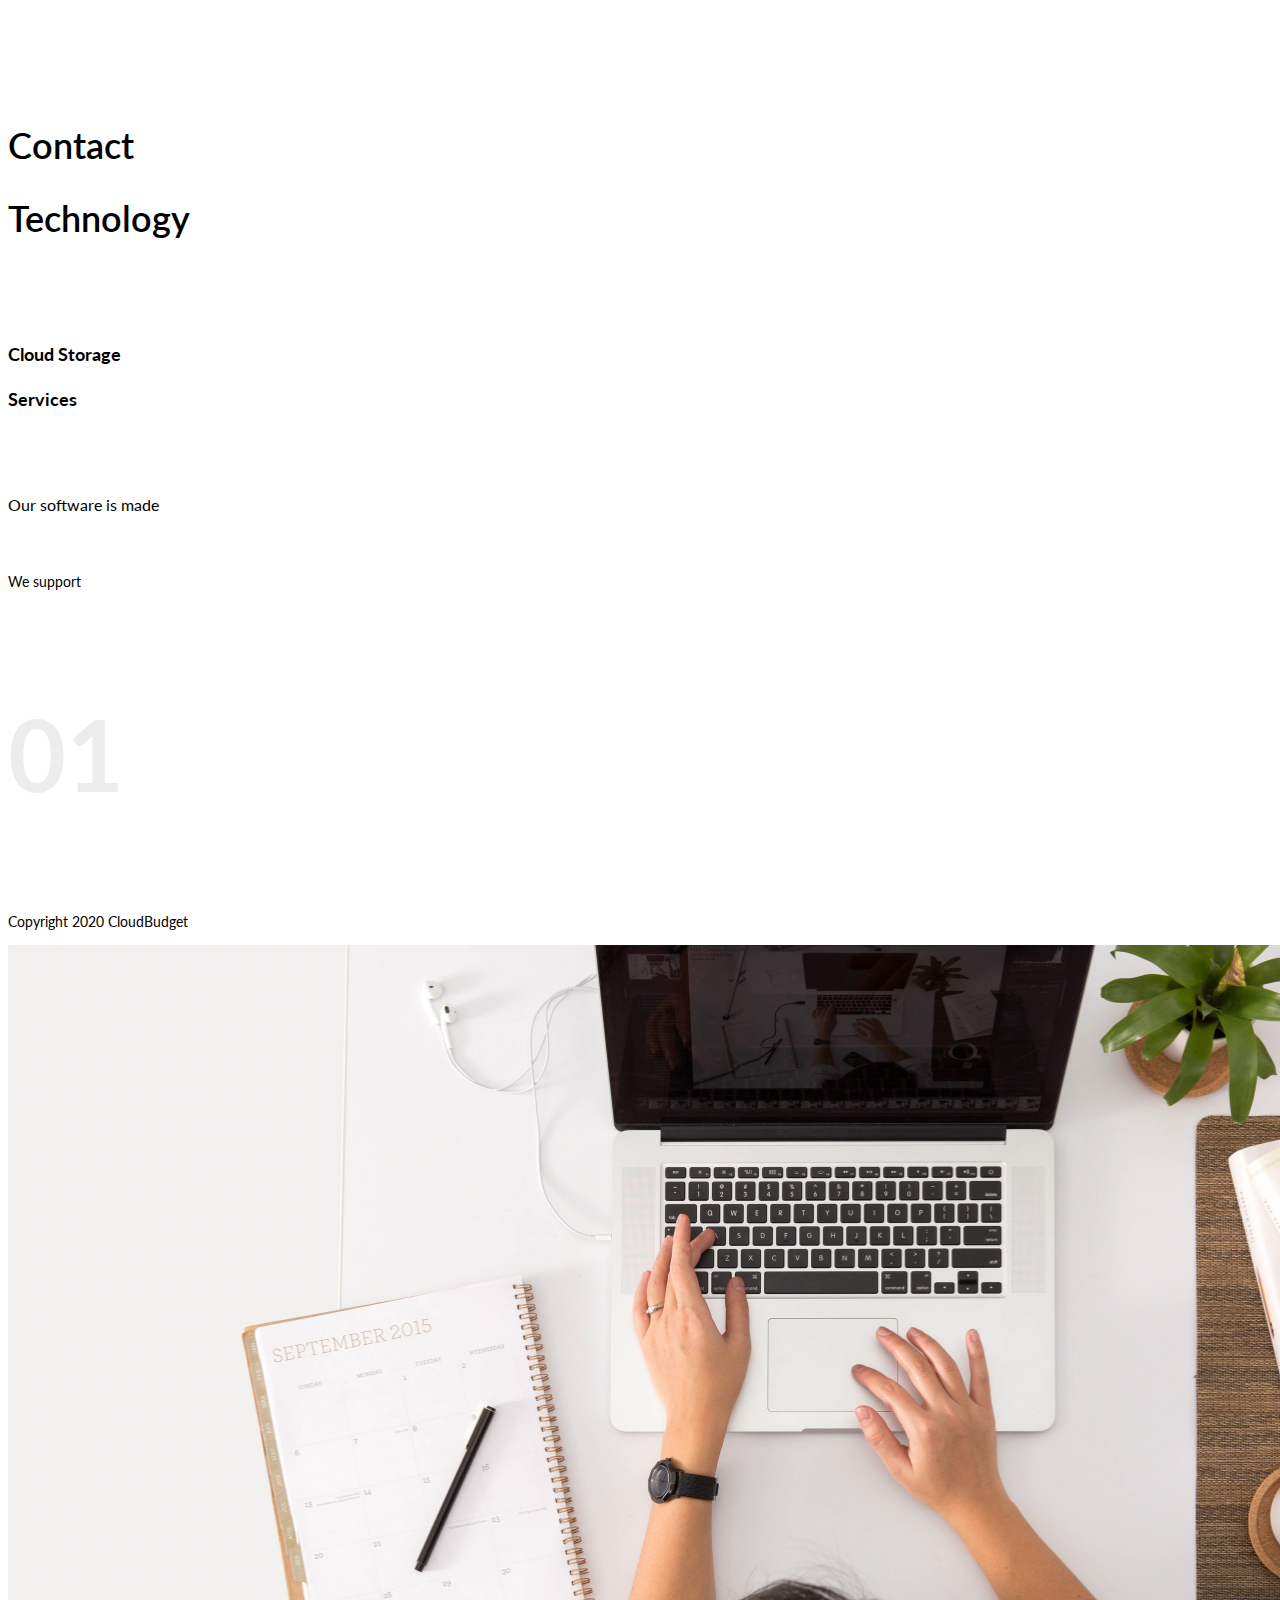
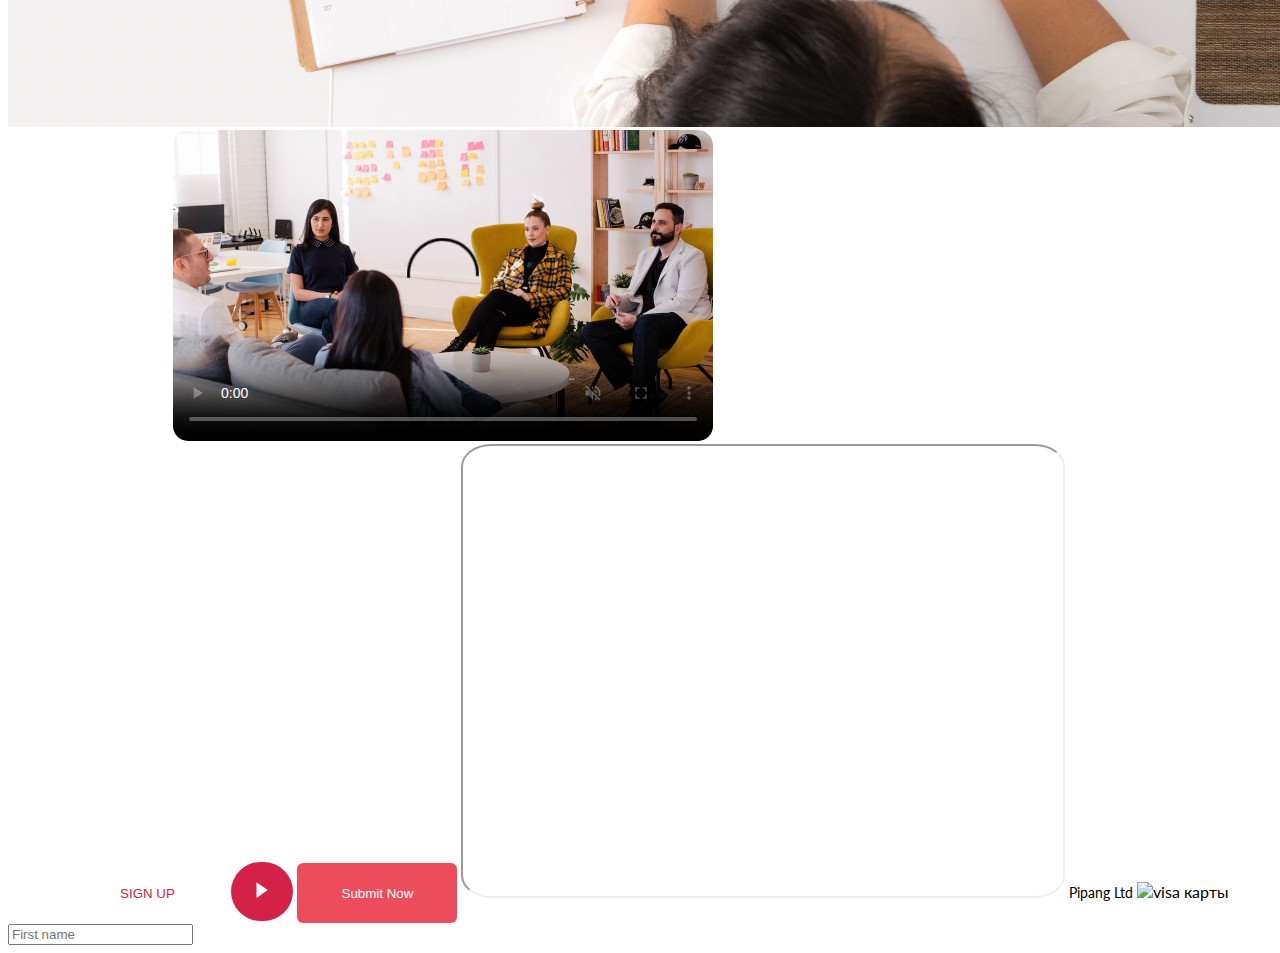
==== ui.html @ 9a93be3c "button created input created" ====
<!DOCTYPE html>
<html lang="en">

<head>
  <meta charset="UTF-8">
  <meta name="viewport" content="width=device-width, initial-scale=1.0">
  <meta name="description" content="Перечень тегов и атрибутов для проекта">
  <title>CloudBudget_ui</title>
  <link href="https://fonts.googleapis.com/css2?family=Lato:wght@300;400;700&display=swap" rel="stylesheet">
  <link rel="stylesheet" href="https://cdnjs.cloudflare.com/ajax/libs/normalize/8.0.1/normalize.css">
  <link rel="stylesheet" href="css/main.css">
</head>

<body>
  <h1 class="main-heading">CLOUDBUDGET</h1>
  <h2 class="title1">Contact</h2>
  <h2 class="title2">Technology</h2>
  <h2 class="title3">Stay focused on saving money</h2>
  <h3 class="subtitle">Cloud Storage</h3>
  <h4 class="footer">Services</h4>
  <p class="paragraph">Cloud budget management for everyone.</p>
  <p class="plain-text1">Our software is made</p>
  <p class="plain-text2">It is important to stay focused on saving money </p>
  <p class="text">We support </p>
  <p class="number">01</p>
  <p class="the_end">Copyright 2020 CloudBudget</p>
  <img class="main-fon" src="./images/fon.jpg" alt="Главный фон">
  <img class="logo" src="./images/logo.svg" alt="logo">
  <img class="app" src="./images/app1.svg" alt="playstore">
  <video class="video" src="https://febasic.github.io/media/video.mp4" loop controls muted
    poster=".//images/Video_bg.jpg"></video>
  <form class="form"></form>
  <button class="login">LOGIN</button>
  <button class="sign_up">SIGN UP</button>
  <button class="play-button"><img src="/images/pause.svg" alt="Пауза для видео"></button>
  <button class="submit" type="submit">Submit Now</button>
  <iframe class="iframe"
    src="//www.google.com/maps/embed?pb=!1m18!1m12!1m3!1d2645.505520369296!2d35.05302421566052!3d48.466016379251066!2m3!1f0!2f0!3f0!3m2!1i1024!2i768!4f13.1!3m3!1m2!1s0x40dbe2c2a31220a1%3A0x9ffb0c281aeab08e!2z0JrQvtC80L8n0Y7RgtC10YDQvdCwINGI0LrQvtC70LAgSGlsbGVs!5e0!3m2!1suk!2sua!4v1606059836902!5m2!1suk!2sua"></iframe>
  <a class="footer_text" href="/">Pipang Ltd</a>
  <img class="visa" src="/images/visa.svg" alt="visa карты">
  <input class="main-input" type="text" name="user_first_name" placeholder="First name" required>
</body>

</html>
---- css/main.css ----
body{
  font-family: Lato, sans-serif;
}
.header{
  background-color: #d52047;
}
.main-fon{
  width: 1440px;
  height: 782px;
  background-color: rgba(213,32,71,0.8); 
}
.subtitle{
  font-size: 18px;
  line-height: 22px;;
  color:black;
  font-weight: 600;
}
.nav-link{
  color:white;  
  text-decoration: none;
}
.main-ul{
  list-style-type: none;
}
.logo{
  width: 133px;
  height: 22px;
}
.login{
  color:white;
  border: 1px solid white;
  border-radius: 6px;
  background: transparent;
  cursor: pointer;
}
.login:hover{
  background-color: white;
  color: black;
  border: 2px solid rgba(4, 28, 247, 0.986);
  box-shadow: 0 5px 10px 0 rgba(255, 168, 208, 0.8);
}
.login:focus{
color: rgba(124, 99, 187, 0.8);
}
.login:active{
  color: red;
}
.plain-text1{
  font-size: 16px;
  line-height: 22px;
}
.main{
  background-color: #d52047
}
.main-list{
  list-style-type: none;
}
.main-heading{
  font-weight: bold;
  font-size: 72px;
  line-height: 86px;
  color: #fff;
  margin: 0;
  text-align: center;
}
.nav{
  font-weight: bold;
  font-size: 14px;
  line-height: 17px;
  align-items: center;
  color: white;
}
.paragraph{
  font-weight: 600;
  font-size: 24px;
  line-height: 150%;
  text-align: center;
  color: #fff;
}
.sign_up{
  background: #fff;
  border-radius: 6px;
  color: #d52047;
  width: 160px;
  height: 60px;  
  border: none;
  cursor: pointer;
}
.sign_up:hover{
  background-color: white;
  color: black;
  border: 2px solid rgba(4, 28, 247, 0.986);
  box-shadow: 0 5px 10px 0 rgba(255, 168, 208, 0.8);
}
.sign_up:focus{
color: rgba(255, 127, 23, 0.8);
}
.sign_up:active{
  color: rgba(255, 251, 25, 0.979);
}
.play-button{
  border: none;
  padding: 20px 25px;
  border-radius:50%;
}
.title1{
  font-weight: 600;
  font-size: 36px;
  line-height: 43px;
  color:black;
}
.title2{
  font-weight: 600;
  font-size: 36px;
  line-height: 43px;
  color:black;
  }
.pause{
  width: 18px;
  height: 18px;
  background-color: #d52047;
  border-radius: 30%;
  font-size: 18px;
  line-height: 18px;
}
.video{
  width: 540px;
  height: 311px;
  border-radius: 15px;
}
.play-button{
  background-color: #d52047;
  border-radius: 40px;
  border: none;
  cursor: pointer;
  }
.play-button:hover{
  background-color: rgb(236, 86, 86);
  border: 2px solid rgba(255, 255, 255, 0.986);
  box-shadow: 0 5px 10px 0 rgba(250, 26, 130, 0.8);
  }
.subtitle{
  font-weight: bold;
  font-size: 18px;
  line-height: 22px;
}
.text{
  font-size: 14px;
  line-height: 22px;
}
.read_more{
  font-size: 12px;
  line-height: 150%;
  color: #ee3d1b;
  text-decoration: none;
}
.number{
  font-weight: bold;
  font-size: 100px;
  line-height: 120px;
  color: rgba(16, 16, 16, 0.08);
}
.stay_focused{
  background-color: #ed4c5c;
}
.title3{
  color:white;
  font-weight: 600;
  font-size: 36px;
  line-height: 43px;
}
.plain-text2{
  font-size: 16px;
  line-height: 140%;
  color:white;
}
.iframe{
  width: 600px;
  height: 450px;
  border-radius: 5%;
}
.app{
  width: 24px;
  height: 24px;
}
.submit{
  width: 160px;
  height: 60px;
  background: #ed4c5c;
  border-radius: 6px;
  color: white;
  border:none;
}
.submit:hover{
  background-color: white;
  color: black;
  border: 2px solid rgba(4, 28, 247, 0.986);
  box-shadow: 0 5px 10px 0 rgba(255, 168, 208, 0.8);
}
.submit:focus{
  color: rgba(0, 0, 0, 0.8);
}
.submit:active{
  color: rgba(255, 251, 25, 0.9);
}
.select{
  background-color: transparent;
  -webkit-appearance: none;
  appearance: none;
}
.main-input:focus{
background-color: blue;
color: yellow;
}
.footer{
  font-weight: bold;
  font-size: 18px;
  line-height: 22px;
}
.footer_text{
  font-size: 14px;
  line-height: 150%;
  color:black;
  text-decoration: none;
  }
  .footer-ul{
    list-style-type: none;
  }
.the_end{
  font-size: 14px;
  line-height: 18px;
}
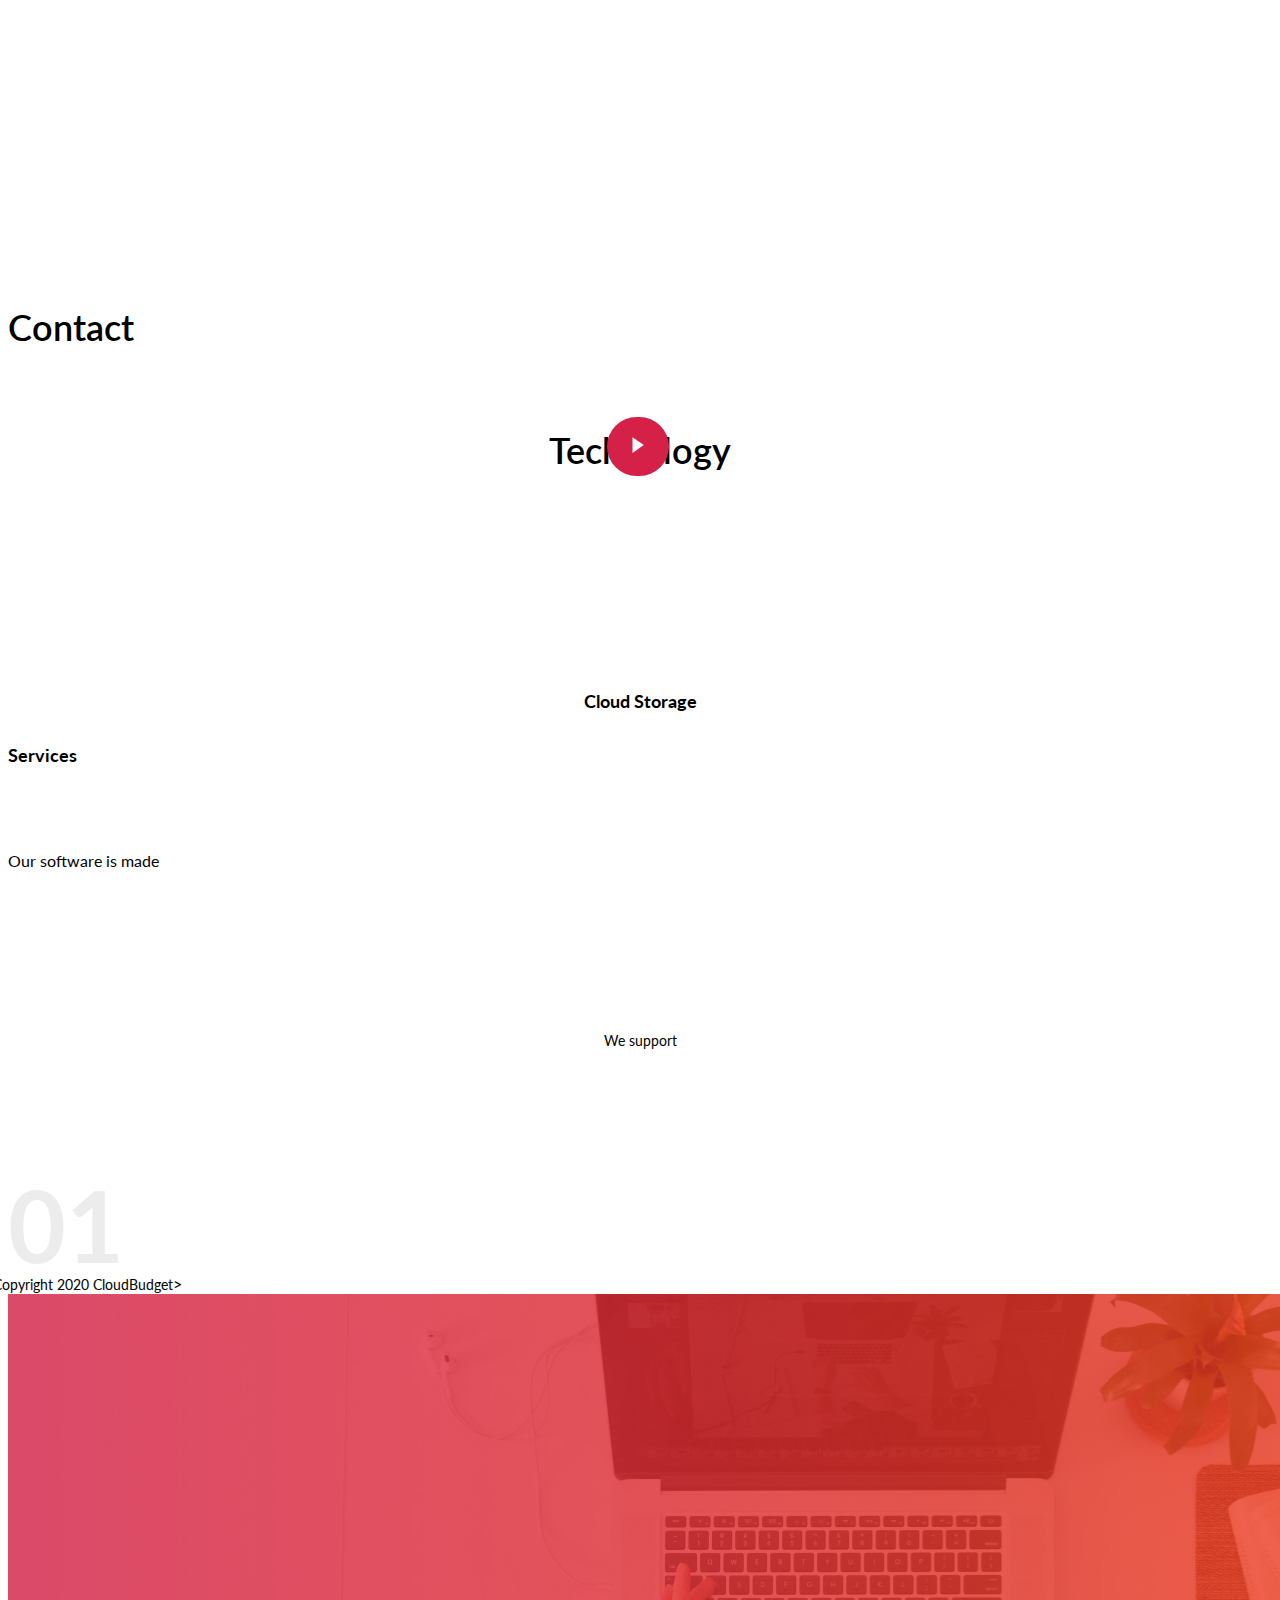
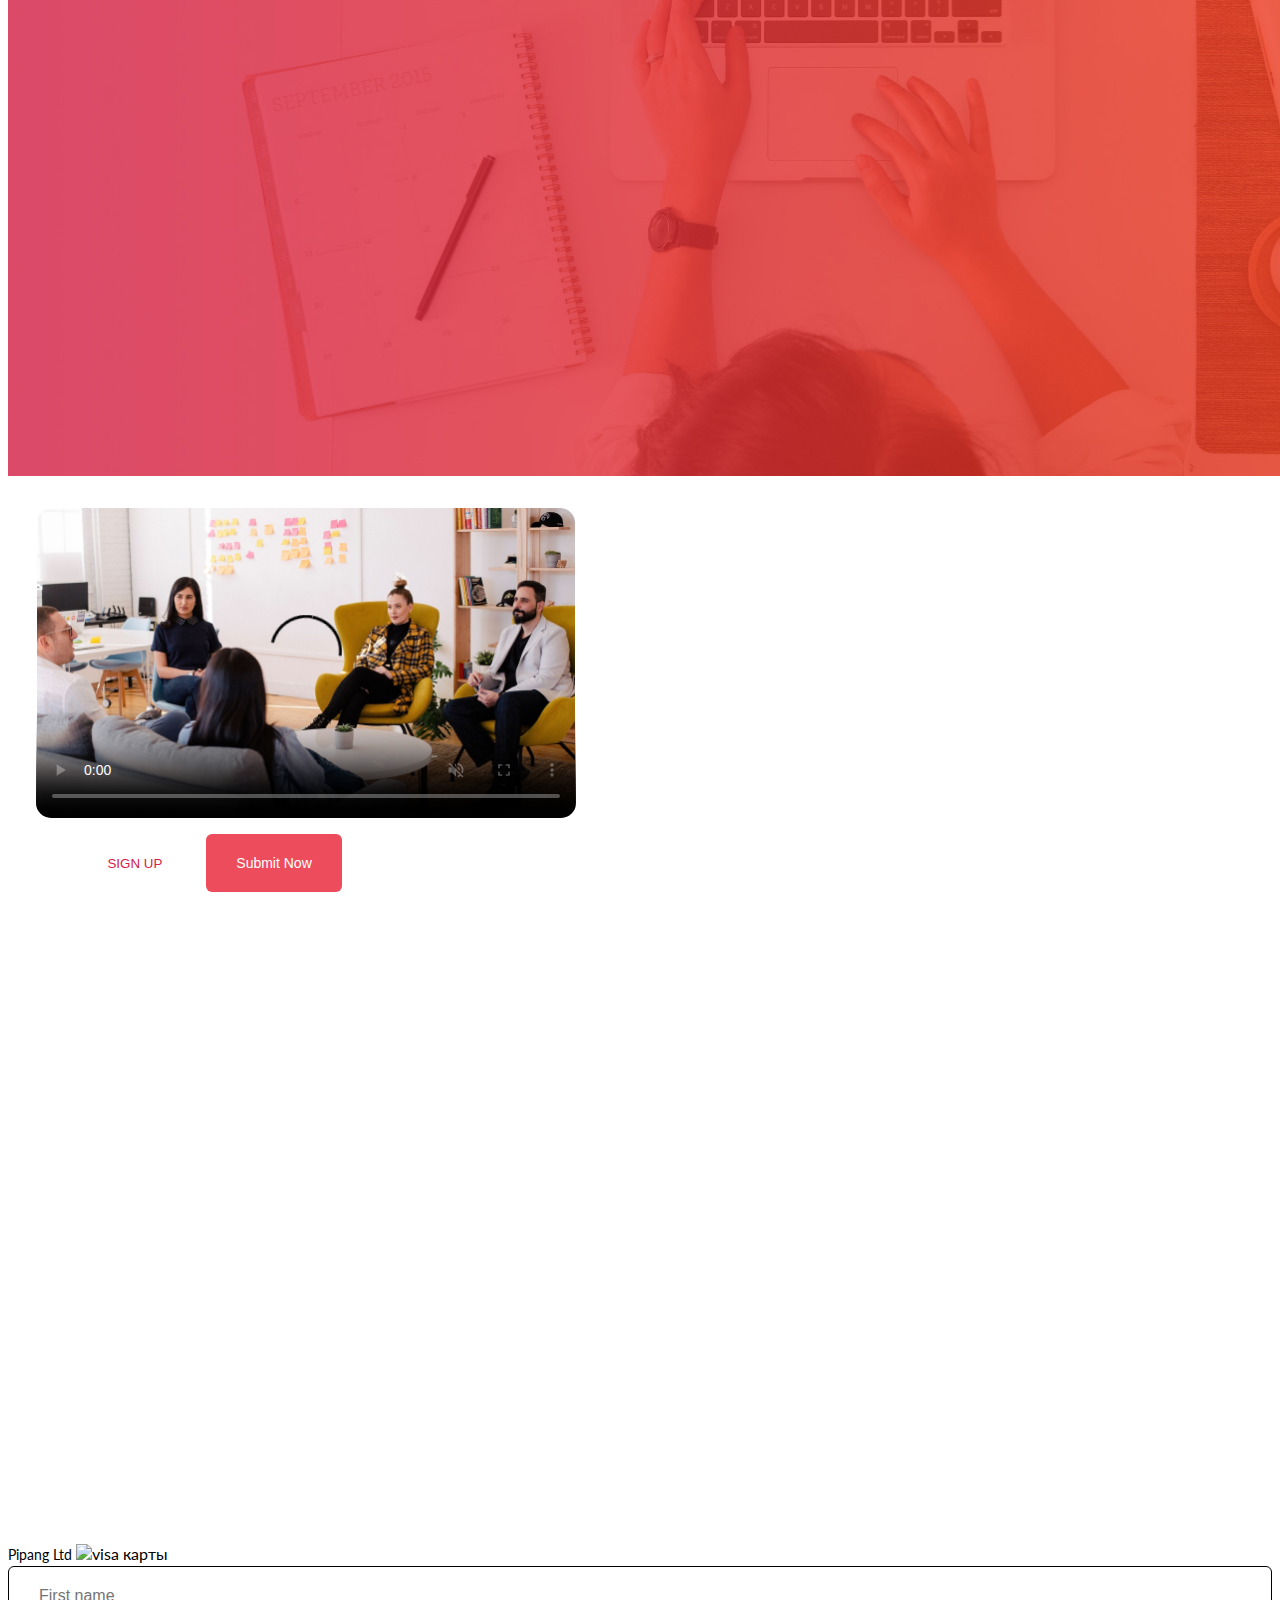
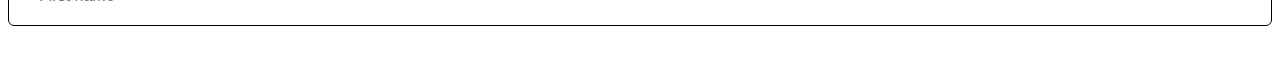
==== commit 5e21ab79: "float used" ====
--- a/ui.html
+++ b/ui.html
@@ -23,13 +23,13 @@
   <p class="plain-text2">It is important to stay focused on saving money </p>
   <p class="text">We support </p>
   <p class="number">01</p>
-  <p class="the_end">Copyright 2020 CloudBudget</p>
+  <span class="plain-text">Copyright 2020 CloudBudget</span>>
   <img class="main-fon" src="./images/fon.jpg" alt="Главный фон">
   <img class="logo" src="./images/logo.svg" alt="logo">
   <img class="app" src="./images/app1.svg" alt="playstore">
   <video class="video" src="https://febasic.github.io/media/video.mp4" loop controls muted
     poster=".//images/Video_bg.jpg"></video>
-  <form class="form"></form>
+  <form class="main-form"></form>
   <button class="login">LOGIN</button>
   <button class="sign_up">SIGN UP</button>
   <button class="play-button"><img src="/images/pause.svg" alt="Пауза для видео"></button>
--- a/css/main.css
+++ b/css/main.css
@@ -1,8 +1,71 @@
+*, 
+*:after,
+*:before{
+	box-sizing: border-box;
+}
 body{
   font-family: Lato, sans-serif;
 }
+ul, 
+ol{
+	margin: 0;
+	padding: 0;
+	list-style-type: none;
+}
+/* *{
+  outline: 1px solid blue;
+} */
 .header{
+  position: absolute;
+  margin-left: auto;
+  margin-right: auto;
+  padding-left: 15px;
+  padding-right: 15px;
+  padding-top: 45px;
+  width: 100%;
+}
+.hero-section{
   background-color: #d52047;
+  text-align: center;
+  margin-left: auto;
+  margin-right: auto;  
+  background-image: url(/images/fon.jpg);
+  background-position: center;
+  background-size: cover;
+}
+.features-photo{
+  width: 350px;
+  height: 250px;
+  margin-bottom: -100px;
+  position: relative;
+}
+.box{
+	width: 300px;
+  height: 200px;
+  background: white;
+  text-align: center;
+  box-shadow: 0 0 5px;
+  border-radius:3%;
+  position: relative;
+  z-index: 2;
+  margin-left: 25px;
+}
+.container{
+	max-width: 1140;
+	margin-left: auto;
+	margin-right: auto;
+	padding-left: 80px;
+  padding-right: 80px;
+  margin-bottom: 0;
+  }
+.row{
+	margin-left: -15px;
+	margin-right: -15px;
+}
+.row:after{
+	content: "";
+	display: block;
+	clear: both;
 }
 .main-fon{
   width: 1440px;
@@ -11,20 +74,34 @@
 }
 .subtitle{
   font-size: 18px;
-  line-height: 22px;;
+  line-height: 22px;
   color:black;
   font-weight: 600;
-}
-.nav-link{
-  color:white;  
-  text-decoration: none;
-}
-.main-ul{
-  list-style-type: none;
+  font-weight: bold;
+  text-align: center;
+  height: 40px;
+  margin: 0;
+  padding: 30px;
+}
+.subtitle1{
+  font-size: 18px;
+  line-height: 22px;
+  color:black;
+  font-weight: 600;
+  font-weight: bold;
+  text-align: center;
+  height: 40px;
+  margin: 0;
+  /* padding: 30px; */
 }
 .logo{
-  width: 133px;
-  height: 22px;
+  font-weight: bold;
+  font-size: 18px;
+  line-height: 22px;
+  display: flex;
+  align-items: center;
+  margin: 0;
+  padding: 0;
 }
 .login{
   color:white;
@@ -32,6 +109,7 @@
   border-radius: 6px;
   background: transparent;
   cursor: pointer;
+  box-sizing: border-box;
 }
 .login:hover{
   background-color: white;
@@ -50,7 +128,8 @@
   line-height: 22px;
 }
 .main{
-  background-color: #d52047
+  background-color: #d52047;
+  background-image: url(/images/fon.jpg);
 }
 .main-list{
   list-style-type: none;
@@ -62,13 +141,32 @@
   color: #fff;
   margin: 0;
   text-align: center;
-}
-.nav{
+  margin-top: 200px;
+  margin-bottom: 20px;
+}
+.main-nav{
   font-weight: bold;
   font-size: 14px;
   line-height: 17px;
   align-items: center;
   color: white;
+  margin-left: -50px;
+  /* word-spacing: 20px; */
+}
+.main-nav-list-item{
+  font-weight: bold;
+  font-size: 14px;
+  line-height: 17px;
+  text-transform: uppercase;
+  color: white;
+  list-style-type: none;
+  display: inline-block;
+}
+.main-nav-link{
+  color: white;
+  text-decoration: none;
+  display: inline-block;
+  padding: 4px 8px;
 }
 .paragraph{
   font-weight: 600;
@@ -76,15 +174,18 @@
   line-height: 150%;
   text-align: center;
   color: #fff;
+  padding-left: 20px;
+  padding-right: 20px;
 }
 .sign_up{
   background: #fff;
   border-radius: 6px;
   color: #d52047;
-  width: 160px;
-  height: 60px;  
+  padding: 20px 40px;
   border: none;
   cursor: pointer;
+  margin-top: 15px;
+  margin-bottom: 200px;
 }
 .sign_up:hover{
   background-color: white;
@@ -108,13 +209,27 @@
   font-size: 36px;
   line-height: 43px;
   color:black;
+  margin-top: 0;
 }
 .title2{
   font-weight: 600;
   font-size: 36px;
   line-height: 43px;
   color:black;
-  }
+  text-align: center;
+  padding-top: 50px;
+  padding-bottom: 40px;
+  margin: 0;
+}
+.title4{
+  font-weight: 600;
+  font-size: 36px;
+  line-height: 43px;
+  color:black;
+  margin: 0;
+  padding-top: 140px;
+  padding-bottom: 40px;
+}
 .pause{
   width: 18px;
   height: 18px;
@@ -125,10 +240,18 @@
 }
 .video{
   width: 540px;
-  height: 311px;
+  height: 310px;
   border-radius: 15px;
 }
+.video-wrapper{
+  margin-top: 95px;
+  margin-bottom: 95px;
+  position: relative;
+}
 .play-button{
+  position: absolute;
+  left: calc(50% - 33px);
+  top: calc(50% - 33px);
   background-color: #d52047;
   border-radius: 40px;
   border: none;
@@ -139,57 +262,85 @@
   border: 2px solid rgba(255, 255, 255, 0.986);
   box-shadow: 0 5px 10px 0 rgba(250, 26, 130, 0.8);
   }
-.subtitle{
-  font-weight: bold;
-  font-size: 18px;
-  line-height: 22px;
-}
 .text{
-  font-size: 14px;
-  line-height: 22px;
+  text-align: center;
+  font-size: 14px;
+  margin: 0;
+  padding: 40px 28px 15px 28px ;
+}
+.text1 {
+  text-align: center;
+  font-size: 14px;
+  margin: 0;
+  padding-bottom: 110px;
 }
 .read_more{
   font-size: 12px;
   line-height: 150%;
   color: #ee3d1b;
   text-decoration: none;
+  padding-bottom: 25px;
 }
 .number{
   font-weight: bold;
   font-size: 100px;
   line-height: 120px;
   color: rgba(16, 16, 16, 0.08);
+  margin-bottom: -10px;
 }
 .stay_focused{
   background-color: #ed4c5c;
+  padding-top: 50px;
+  padding-bottom: 50px;
+  margin-bottom: 0;
+}
+.stay-foc{
+  padding-top: 60px;
 }
 .title3{
-  color:white;
-  font-weight: 600;
+  font-weight: 600px;
+  color: white;
   font-size: 36px;
-  line-height: 43px;
+  line-height: 44px;
+  width: 445px;
+  height: 88px;  
 }
 .plain-text2{
   font-size: 16px;
-  line-height: 140%;
+  line-height: 22px;
   color:white;
+  width: 445px;
+  height: 88px;
+}
+.plain-text{
+  font-size: 16px;
+  line-height: 22px;
+  width: 445px;
+  height: 88px;
+  margin-left: -15px;
 }
 .iframe{
-  width: 600px;
+  width: 100%;
   height: 450px;
   border-radius: 5%;
+  margin: 0;
+  border: none;
 }
 .app{
   width: 24px;
   height: 24px;
 }
 .submit{
-  width: 160px;
-  height: 60px;
+  padding: 20px 30px;
   background: #ed4c5c;
   border-radius: 6px;
   color: white;
   border:none;
+  box-sizing: border-box;
+  font-size: 14px;
+  line-height: 18px;
+  border: none;
+  cursor: pointer;
 }
 .submit:hover{
   background-color: white;
@@ -203,15 +354,32 @@
 .submit:active{
   color: rgba(255, 251, 25, 0.9);
 }
+.features{
+  background:#FAFAFA;
+  padding-bottom: 100px;
+}
 .select{
   background-color: transparent;
   -webkit-appearance: none;
   appearance: none;
+  width: 100%;
+	height: 60px;
+	border: 1px solid black;
+	border-radius: 6px;
+  margin-bottom: 24px;
+  color: grey;
+  padding-left: 30px;
+  font-size: 16px;
+  line-height: 20px;
 }
 .main-input:focus{
 background-color: blue;
 color: yellow;
 }
+.main-footer{
+  padding-top: 90px;
+	padding-bottom: 80px;
+}
 .footer{
   font-weight: bold;
   font-size: 18px;
@@ -219,14 +387,118 @@
 }
 .footer_text{
   font-size: 14px;
-  line-height: 150%;
+  line-height: 160%;
   color:black;
   text-decoration: none;
   }
-  .footer-ul{
-    list-style-type: none;
-  }
-.the_end{
+.footer-ul{
+  list-style-type: none;
+}
+.plain-text{
   font-size: 14px;
   line-height: 18px;
+}
+.col{
+	padding-left: 15px;
+	padding-right: 15px;
+	float: left;
+}
+.col-1{
+	width: 8.33333%;
+}
+.col-2{
+	width: 16.66666%;
+}
+.col-3{
+	width: 25%;
+}
+.col-4{
+	width: 33.33333%;
+}
+.col-5{
+	width: 41.66666%;
+}
+.col-6{
+	width: 50%;
+}
+.col-7{
+	width: 58.33333%;
+}
+.col-8{
+	width: 66.66666%;
+}
+.col-9{
+	width: 75%;
+}
+.col-10{
+	width: 83.33333%;
+}
+.col-11{
+	width: 91.66666%;
+}
+.col-12{
+	width: 100%;
+}
+.offset-1{
+	margin-left: 8.33333%;
+}
+.offset-2{
+	margin-left: 16.66666%;
+}
+.offset-3{
+	margin-left: 25%;
+}
+.offset-4{
+	margin-left: 33.33333%;
+}
+.offset-5{
+	margin-left: 41.66666%;
+}
+.offset-6{
+	margin-left: 50%;
+}
+.offset-7{
+	margin-left: 58.33333%;
+}
+.offset-8{
+	margin-left: 66.66666%;
+}
+.offset-9{
+	margin-left: 75%;
+}
+.offset-10{
+	margin-left: 83.33333%;
+}
+.offset-11{
+	margin-left: 91.66666%;
+}
+.offset-12{
+	margin-left: 100%;
+}
+.text-center{
+	text-align: center;
+}
+.d-block{
+display: block;
+}
+.main-input{
+	width: 100%;
+	height: 60px;
+	border: 1px solid black;
+	border-radius: 6px;
+  margin-bottom: 24px;
+  padding-left: 30px;
+  font-size: 16px;
+  line-height: 20px;
+}
+.contact-section{
+	padding-top: 120px;
+	padding-bottom: 120px;
+}
+.tech-ico-wrap{
+  min-height: 80px;
+  margin-top: -60px;
+}
+.mb-60{
+  margin-bottom: 60px;
 }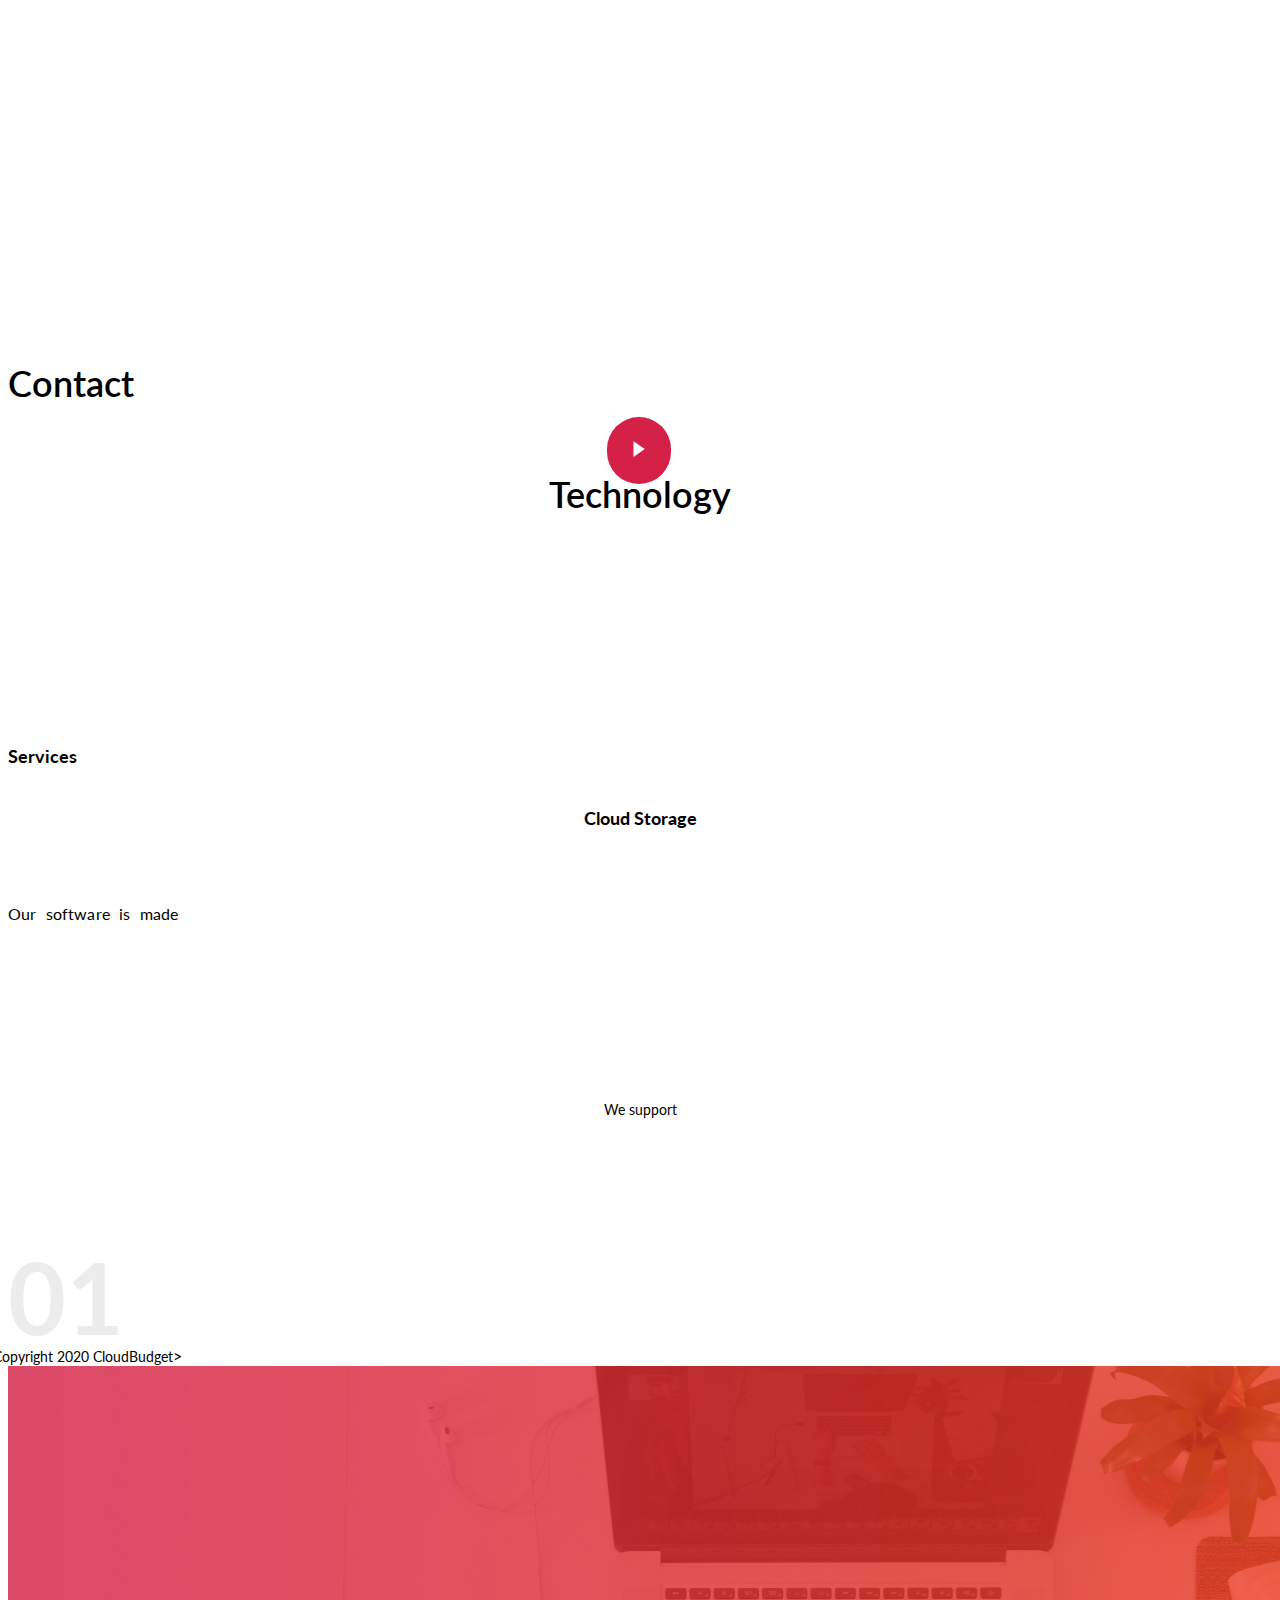
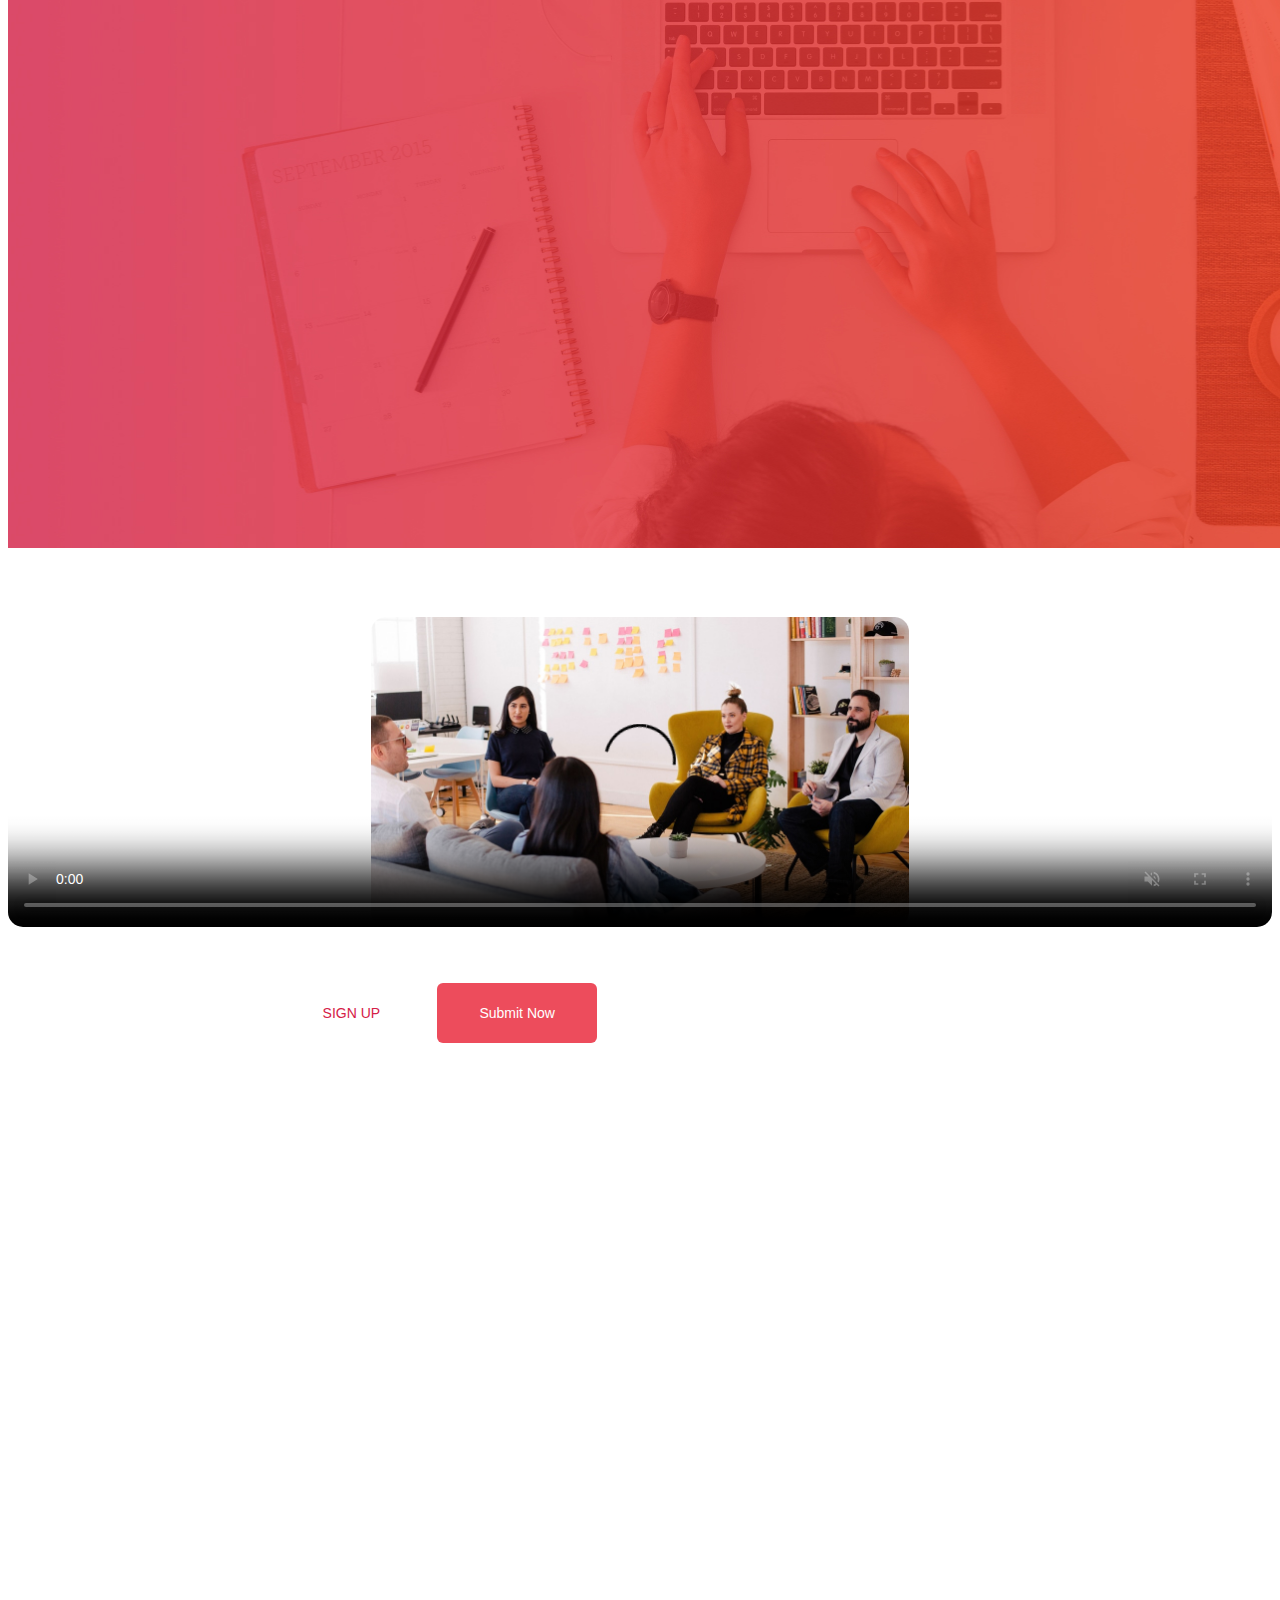
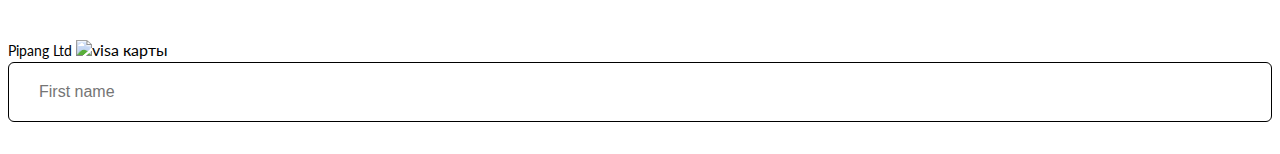
==== commit fa635e35: "changes created" ====
--- a/ui.html
+++ b/ui.html
@@ -16,8 +16,8 @@
   <h2 class="title1">Contact</h2>
   <h2 class="title2">Technology</h2>
   <h2 class="title3">Stay focused on saving money</h2>
-  <h3 class="subtitle">Cloud Storage</h3>
-  <h4 class="footer">Services</h4>
+  <h3 class="footer">Services</h3>
+  <p class="subtitle">Cloud Storage</p>
   <p class="paragraph">Cloud budget management for everyone.</p>
   <p class="plain-text1">Our software is made</p>
   <p class="plain-text2">It is important to stay focused on saving money </p>
--- a/css/main.css
+++ b/css/main.css
@@ -12,9 +12,6 @@
 	padding: 0;
 	list-style-type: none;
 }
-/* *{
-  outline: 1px solid blue;
-} */
 .header{
   position: absolute;
   margin-left: auto;
@@ -24,15 +21,6 @@
   padding-top: 45px;
   width: 100%;
 }
-.hero-section{
-  background-color: #d52047;
-  text-align: center;
-  margin-left: auto;
-  margin-right: auto;  
-  background-image: url(/images/fon.jpg);
-  background-position: center;
-  background-size: cover;
-}
 .features-photo{
   width: 350px;
   height: 250px;
@@ -44,24 +32,28 @@
   height: 200px;
   background: white;
   text-align: center;
-  box-shadow: 0 0 5px;
+  box-shadow: 0px 5px 30px rgba(0, 0, 0, 0.1);
   border-radius:3%;
   position: relative;
   z-index: 2;
+  padding-top: 20px;
   margin-left: 25px;
 }
 .container{
-	max-width: 1140;
+	max-width: 1140px;
 	margin-left: auto;
 	margin-right: auto;
-	padding-left: 80px;
-  padding-right: 80px;
+	padding-left: 15px;
+  padding-right: 15px;
   margin-bottom: 0;
   }
 .row{
 	margin-left: -15px;
 	margin-right: -15px;
 }
+.row1{
+  margin-bottom: 86px;
+}
 .row:after{
 	content: "";
 	display: block;
@@ -81,7 +73,7 @@
   text-align: center;
   height: 40px;
   margin: 0;
-  padding: 30px;
+  padding: 16px;
 }
 .subtitle1{
   font-size: 18px;
@@ -92,7 +84,7 @@
   text-align: center;
   height: 40px;
   margin: 0;
-  /* padding: 30px; */
+  margin-bottom: -8px;
 }
 .logo{
   font-weight: bold;
@@ -110,6 +102,11 @@
   background: transparent;
   cursor: pointer;
   box-sizing: border-box;
+  padding: 10px 28px;
+  margin-left: 62px;
+  margin-top: -5px;
+  font-size: 14px;
+  line-height: 16px;
 }
 .login:hover{
   background-color: white;
@@ -118,7 +115,7 @@
   box-shadow: 0 5px 10px 0 rgba(255, 168, 208, 0.8);
 }
 .login:focus{
-color: rgba(124, 99, 187, 0.8);
+  color: rgba(124, 99, 187, 0.8);
 }
 .login:active{
   color: red;
@@ -126,10 +123,14 @@
 .plain-text1{
   font-size: 16px;
   line-height: 22px;
+  word-spacing: 5px;
+  letter-spacing: 0.01em;
 }
 .main{
   background-color: #d52047;
   background-image: url(/images/fon.jpg);
+  background-position: center;
+  background-size: cover;
 }
 .main-list{
   list-style-type: none;
@@ -138,10 +139,12 @@
   font-weight: bold;
   font-size: 72px;
   line-height: 86px;
+  letter-spacing: 0.05em;
   color: #fff;
   margin: 0;
   text-align: center;
-  margin-top: 200px;
+  margin-top: 256px;
+  margin-left: 95px;
   margin-bottom: 20px;
 }
 .main-nav{
@@ -151,7 +154,6 @@
   align-items: center;
   color: white;
   margin-left: -50px;
-  /* word-spacing: 20px; */
 }
 .main-nav-list-item{
   font-weight: bold;
@@ -162,6 +164,12 @@
   list-style-type: none;
   display: inline-block;
 }
+.appstore{
+  color: white;
+  list-style-type: none;
+  display: inline-block;
+  width: 50px;
+}
 .main-nav-link{
   color: white;
   text-decoration: none;
@@ -172,20 +180,22 @@
   font-weight: 600;
   font-size: 24px;
   line-height: 150%;
-  text-align: center;
+  text-align: center;  
+  margin: 0;
   color: #fff;
-  padding-left: 20px;
-  padding-right: 20px;
+  padding-left: 48px;
+  padding-top: 20px;
 }
 .sign_up{
   background: #fff;
   border-radius: 6px;
   color: #d52047;
-  padding: 20px 40px;
+  padding: 20px 53px;
   border: none;
   cursor: pointer;
-  margin-top: 15px;
-  margin-bottom: 200px;
+  margin: 55px 0 200px 94px;
+  font-size: 14px;
+  line-height: 17px;
 }
 .sign_up:hover{
   background-color: white;
@@ -194,14 +204,14 @@
   box-shadow: 0 5px 10px 0 rgba(255, 168, 208, 0.8);
 }
 .sign_up:focus{
-color: rgba(255, 127, 23, 0.8);
+  color: rgba(255, 127, 23, 0.8);
 }
 .sign_up:active{
   color: rgba(255, 251, 25, 0.979);
 }
 .play-button{
   border: none;
-  padding: 20px 25px;
+  padding: 24px 26px;
   border-radius:50%;
 }
 .title1{
@@ -209,7 +219,8 @@
   font-size: 36px;
   line-height: 43px;
   color:black;
-  margin-top: 0;
+  margin: 0;
+  padding-bottom: 18px;
 }
 .title2{
   font-weight: 600;
@@ -218,8 +229,11 @@
   color:black;
   text-align: center;
   padding-top: 50px;
-  padding-bottom: 40px;
-  margin: 0;
+  padding-bottom: 75px;
+  margin: 0;
+}
+.title5{
+  padding-bottom: 0;
 }
 .title4{
   font-weight: 600;
@@ -239,7 +253,7 @@
   line-height: 18px;
 }
 .video{
-  width: 540px;
+  width: 100%;
   height: 310px;
   border-radius: 15px;
 }
@@ -266,13 +280,14 @@
   text-align: center;
   font-size: 14px;
   margin: 0;
-  padding: 40px 28px 15px 28px ;
+  padding: 35px 28px 15px 28px ;
+  line-height: 22px;
 }
 .text1 {
   text-align: center;
   font-size: 14px;
   margin: 0;
-  padding-bottom: 110px;
+  padding: 0 30px 110px;
 }
 .read_more{
   font-size: 12px;
@@ -295,7 +310,8 @@
   margin-bottom: 0;
 }
 .stay-foc{
-  padding-top: 60px;
+  padding-top: 35px;
+  word-spacing: 1px;
 }
 .title3{
   font-weight: 600px;
@@ -311,6 +327,7 @@
   color:white;
   width: 445px;
   height: 88px;
+  margin-bottom:35px;
 }
 .plain-text{
   font-size: 16px;
@@ -321,14 +338,18 @@
 }
 .iframe{
   width: 100%;
-  height: 450px;
-  border-radius: 5%;
+  height: 395px;
+  border-radius: 6%;
   margin: 0;
   border: none;
+  padding: 10px 15px;
 }
 .app{
-  width: 24px;
-  height: 24px;
+  width: 34px;
+  height: 34px;
+}
+.app1{
+  width: 25px;
 }
 .submit{
   padding: 20px 30px;
@@ -341,6 +362,8 @@
   line-height: 18px;
   border: none;
   cursor: pointer;
+  width: 160px;
+  height: 60px;
 }
 .submit:hover{
   background-color: white;
@@ -358,7 +381,7 @@
   background:#FAFAFA;
   padding-bottom: 100px;
 }
-.select{
+.select_ser{
   background-color: transparent;
   -webkit-appearance: none;
   appearance: none;
@@ -371,10 +394,18 @@
   padding-left: 30px;
   font-size: 16px;
   line-height: 20px;
+  display: block;
+  position: relative;
+}
+.cursor{
+  position: absolute;
+  z-index: 2;
+  margin-top: -55px;
+  margin-left: 500px;
 }
 .main-input:focus{
-background-color: blue;
-color: yellow;
+  background-color: blue;
+  color: yellow;
 }
 .main-footer{
   padding-top: 90px;
@@ -383,20 +414,31 @@
 .footer{
   font-weight: bold;
   font-size: 18px;
-  line-height: 22px;
+  line-height: 34px;
 }
 .footer_text{
   font-size: 14px;
   line-height: 160%;
   color:black;
   text-decoration: none;
+  list-style-type: none;
+  display: inline-block;
   }
+.twitter{
+  text-decoration: none; 
+  display: inline-block;
+}
+.footer_text1{
+  width: 28px;
+  margin-top: 12px;
+}
 .footer-ul{
   list-style-type: none;
 }
 .plain-text{
   font-size: 14px;
   line-height: 18px;
+  margin-top: 100px;
 }
 .col{
 	padding-left: 15px;
@@ -479,7 +521,7 @@
 	text-align: center;
 }
 .d-block{
-display: block;
+  display: block;
 }
 .main-input{
 	width: 100%;
